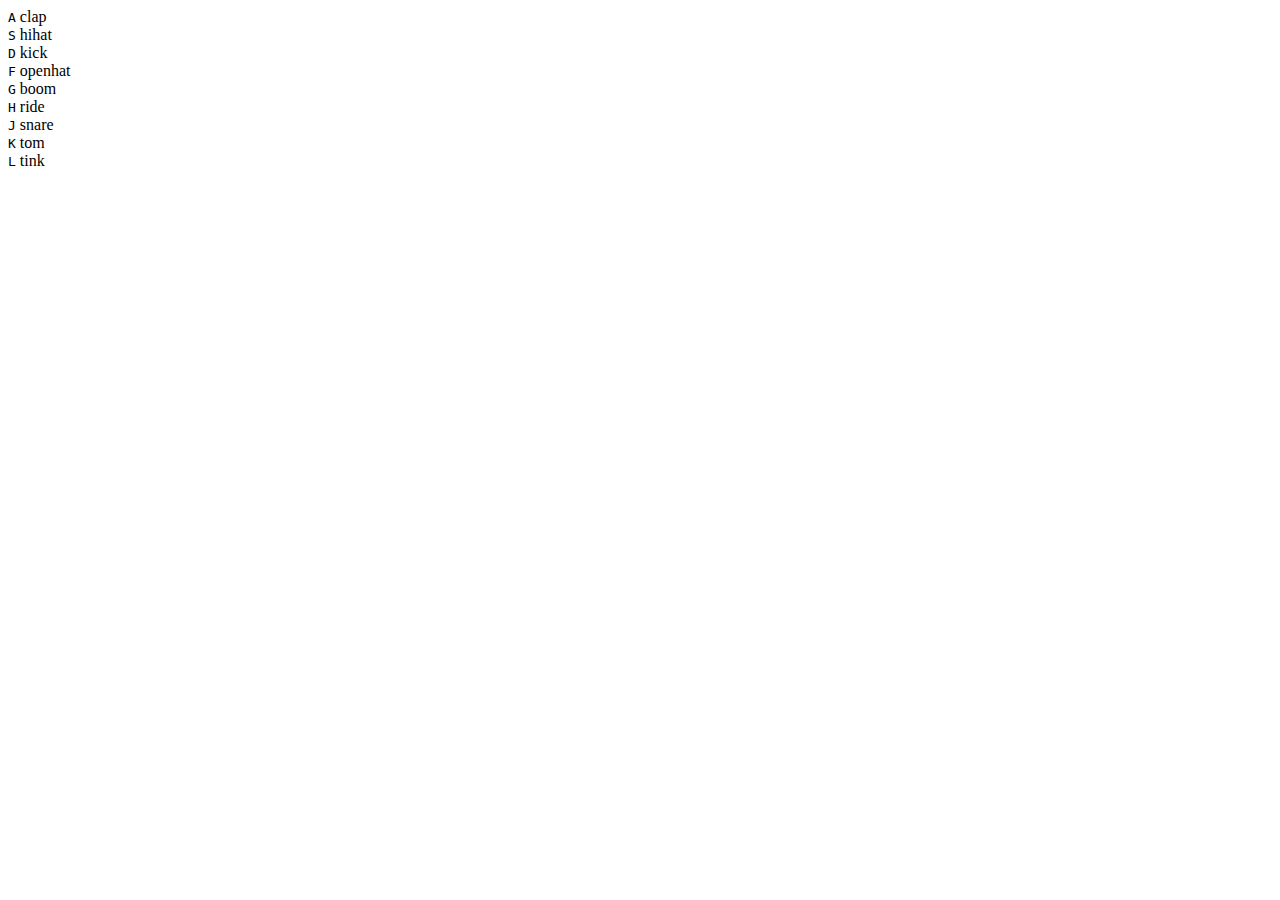
==== index.html @ e8ffd3d1 "Merge branch 'master' of https://github.com/Omoyi/30DayJavascript" ====
<!DOCTYPE html>
<html lang="en">
<head>
    <meta charset="UTF-8">
    <meta name="viewport" content="width=device-width, initial-scale=1.0">
    <meta http-equiv="X-UA-Compatible" content="ie=edge">
    <title>Rachel's Drum Kit</title>
    <link rel="stylesheet" href="style.css">

</head>
<body>
    <div class="keys">
        <div data-key="65" class="key">
          <kbd>A</kbd>
          <span class="sound">clap</span>
        </div>
        <div data-key="83" class="key">
          <kbd>S</kbd>
          <span class="sound">hihat</span>
        </div>
        <div data-key="68" class="key">
          <kbd>D</kbd>
          <span class="sound">kick</span>
        </div>
        <div data-key="70" class="key">
          <kbd>F</kbd>
          <span class="sound">openhat</span>
        </div>
        <div data-key="71" class="key">
          <kbd>G</kbd>
          <span class="sound">boom</span>
        </div>
        <div data-key="72" class="key">
          <kbd>H</kbd>
          <span class="sound">ride</span>
        </div>
        <div data-key="74" class="key">
          <kbd>J</kbd>
          <span class="sound">snare</span>
        </div>
        <div data-key="75" class="key">
          <kbd>K</kbd>
          <span class="sound">tom</span>
        </div>
        <div data-key="76" class="key">
          <kbd>L</kbd>
          <span class="sound">tink</span>
        </div>
      </div>
    
      <audio data-key="65" src="sounds/clap.wav"></audio>
      <audio data-key="83" src="sounds/hihat.wav"></audio>
      <audio data-key="68" src="sounds/kick.wav"></audio>
      <audio data-key="70" src="sounds/openhat.wav"></audio>
      <audio data-key="71" src="sounds/boom.wav"></audio>
      <audio data-key="72" src="sounds/ride.wav"></audio>
      <audio data-key="74" src="sounds/snare.wav"></audio>
      <audio data-key="75" src="sounds/tom.wav"></audio>
      <audio data-key="76" src="sounds/tink.wav"></audio>
</body>
<script>
  
</script>

</html>
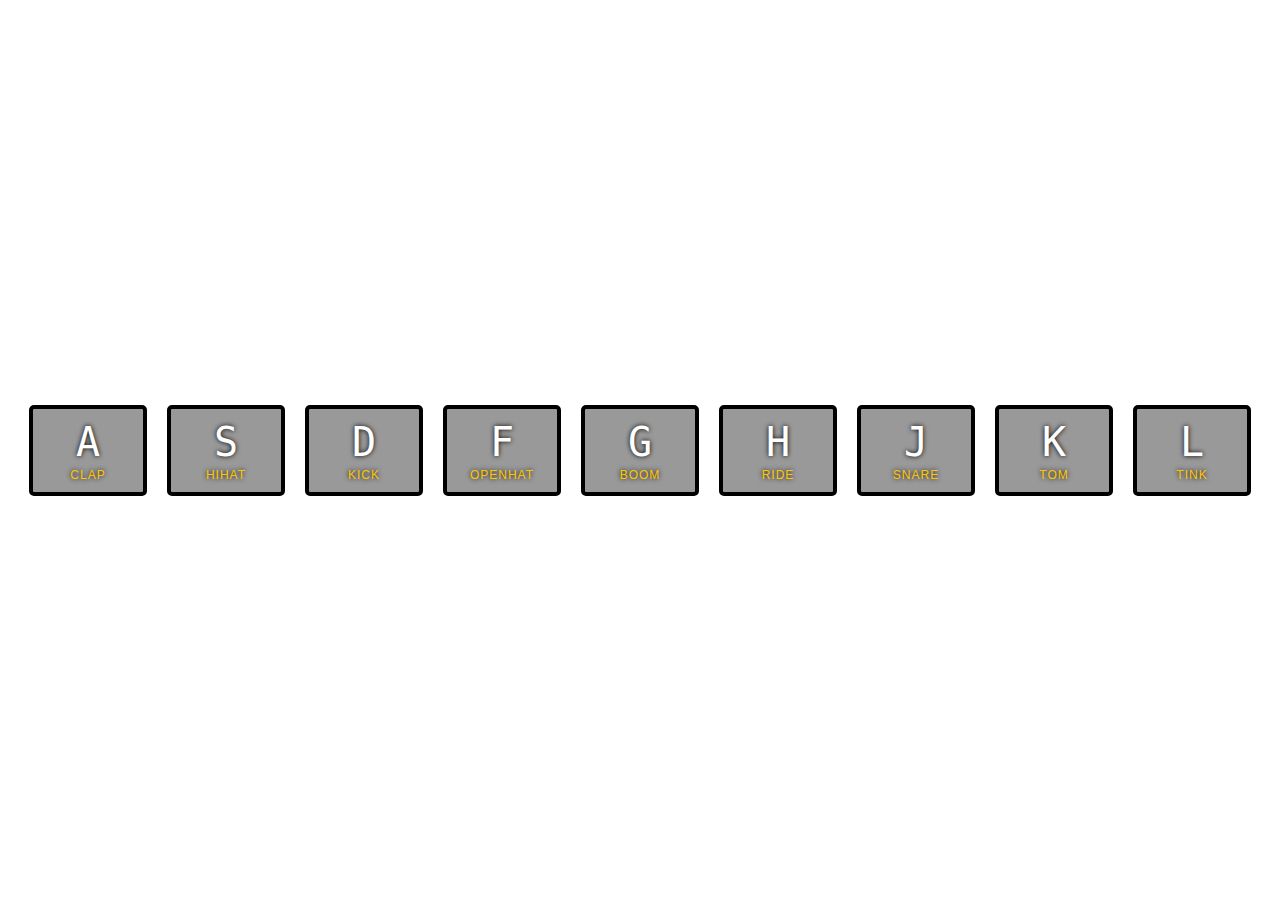
==== commit 56008030: "Merge branch 'master' of https://github.com/Omoyi/30DayJavascript" ====
--- a/index.html
+++ b/index.html
@@ -5,7 +5,7 @@
     <meta name="viewport" content="width=device-width, initial-scale=1.0">
     <meta http-equiv="X-UA-Compatible" content="ie=edge">
     <title>Rachel's Drum Kit</title>
-    <link rel="stylesheet" href="style.css">
+    <link rel="stylesheet" href="CSS/styles.css">
 
 </head>
 <body>
--- a/CSS/styles.css
+++ b/CSS/styles.css
@@ -0,0 +1,51 @@
+html {
+    font-size: 10px;
+    background: url('./background.jpg') bottom center;
+    background-size: cover;
+  }
+  
+  body,html {
+    margin: 0;
+    padding: 0;
+    font-family: sans-serif;
+  }
+  
+  .keys {
+    display: flex;
+    flex: 1;
+    min-height: 100vh;
+    align-items: center;
+    justify-content: center;
+  }
+  
+  .key {
+    border: .4rem solid black;
+    border-radius: .5rem;
+    margin: 1rem;
+    font-size: 1.5rem;
+    padding: 1rem .5rem;
+    transition: all .07s ease;
+    width: 10rem;
+    text-align: center;
+    color: white;
+    background: rgba(0,0,0,0.4);
+    text-shadow: 0 0 .5rem black;
+  }
+  
+  .playing {
+    transform: scale(1.1);
+    border-color: #ffc600;
+    box-shadow: 0 0 1rem #ffc600;
+  }
+  
+  kbd {
+    display: block;
+    font-size: 4rem;
+  }
+  
+  .sound {
+    font-size: 1.2rem;
+    text-transform: uppercase;
+    letter-spacing: .1rem;
+    color: #ffc600;
+  }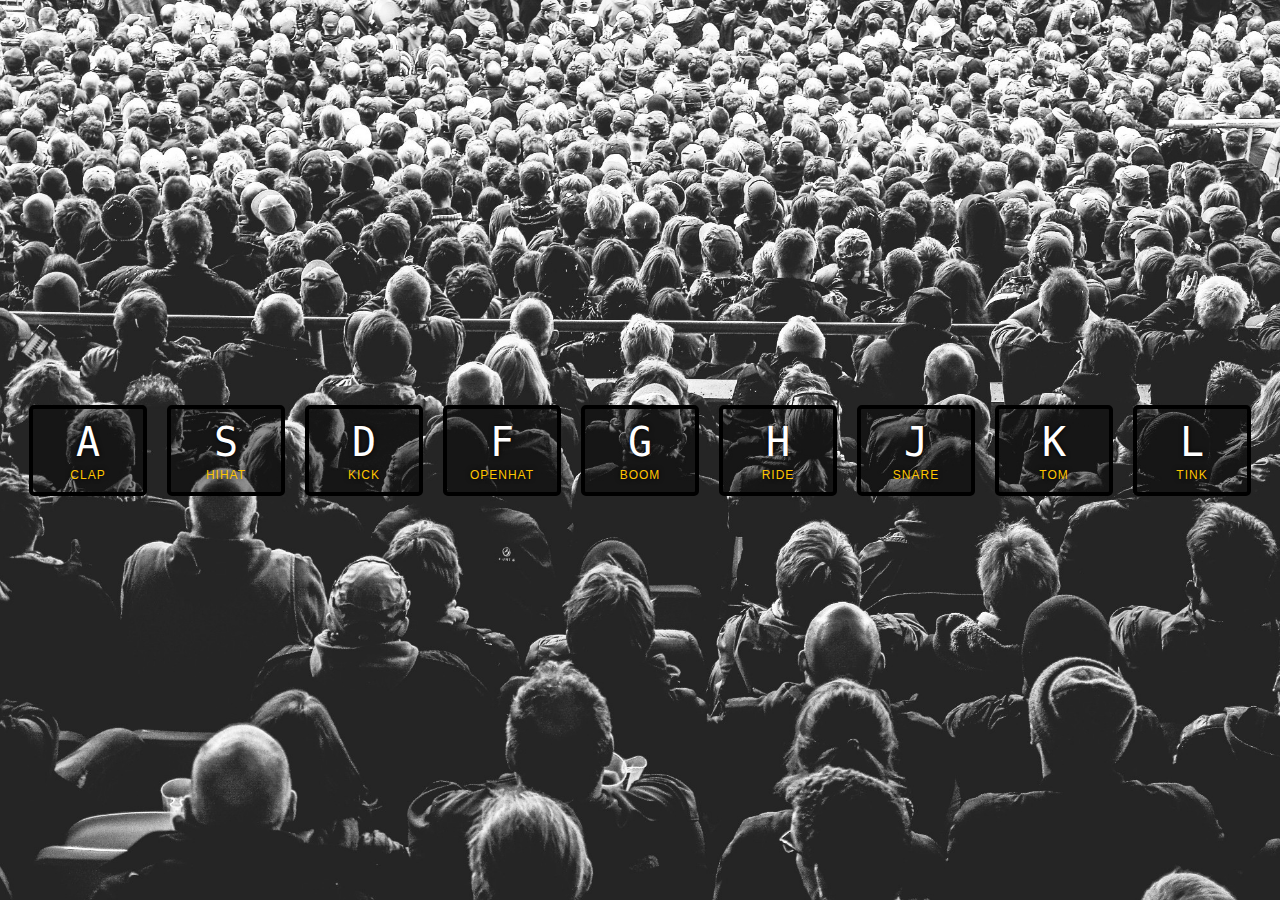
==== commit aee13a0b: "Adds a clock feature" ====
--- a/index.html
+++ b/index.html
@@ -59,7 +59,24 @@
       <audio data-key="76" src="sounds/tink.wav"></audio>
 </body>
 <script>
-  
+  function removeTransition(e) {
+    if (e.propertyName !== 'transform') return;
+    e.target.classList.remove('playing');
+  }
+
+  function playSound(e) {
+    const audio = document.querySelector(`audio[data-key="${e.keyCode}"]`);
+    const key = document.querySelector(`div[data-key="${e.keyCode}"]`);
+    if (!audio) return;
+
+    key.classList.add('playing');
+    audio.currentTime = 0;
+    audio.play();
+  }
+
+  const keys = Array.from(document.querySelectorAll('.key'));
+  keys.forEach(key => key.addEventListener('transitionend', removeTransition));
+  window.addEventListener('keydown', playSound);
 </script>
 
 </html>--- a/CSS/styles.css
+++ b/CSS/styles.css
@@ -1,6 +1,6 @@
 html {
     font-size: 10px;
-    background: url('./background.jpg') bottom center;
+    background: url('../Assets/background.jpg') bottom center;
     background-size: cover;
   }
   
